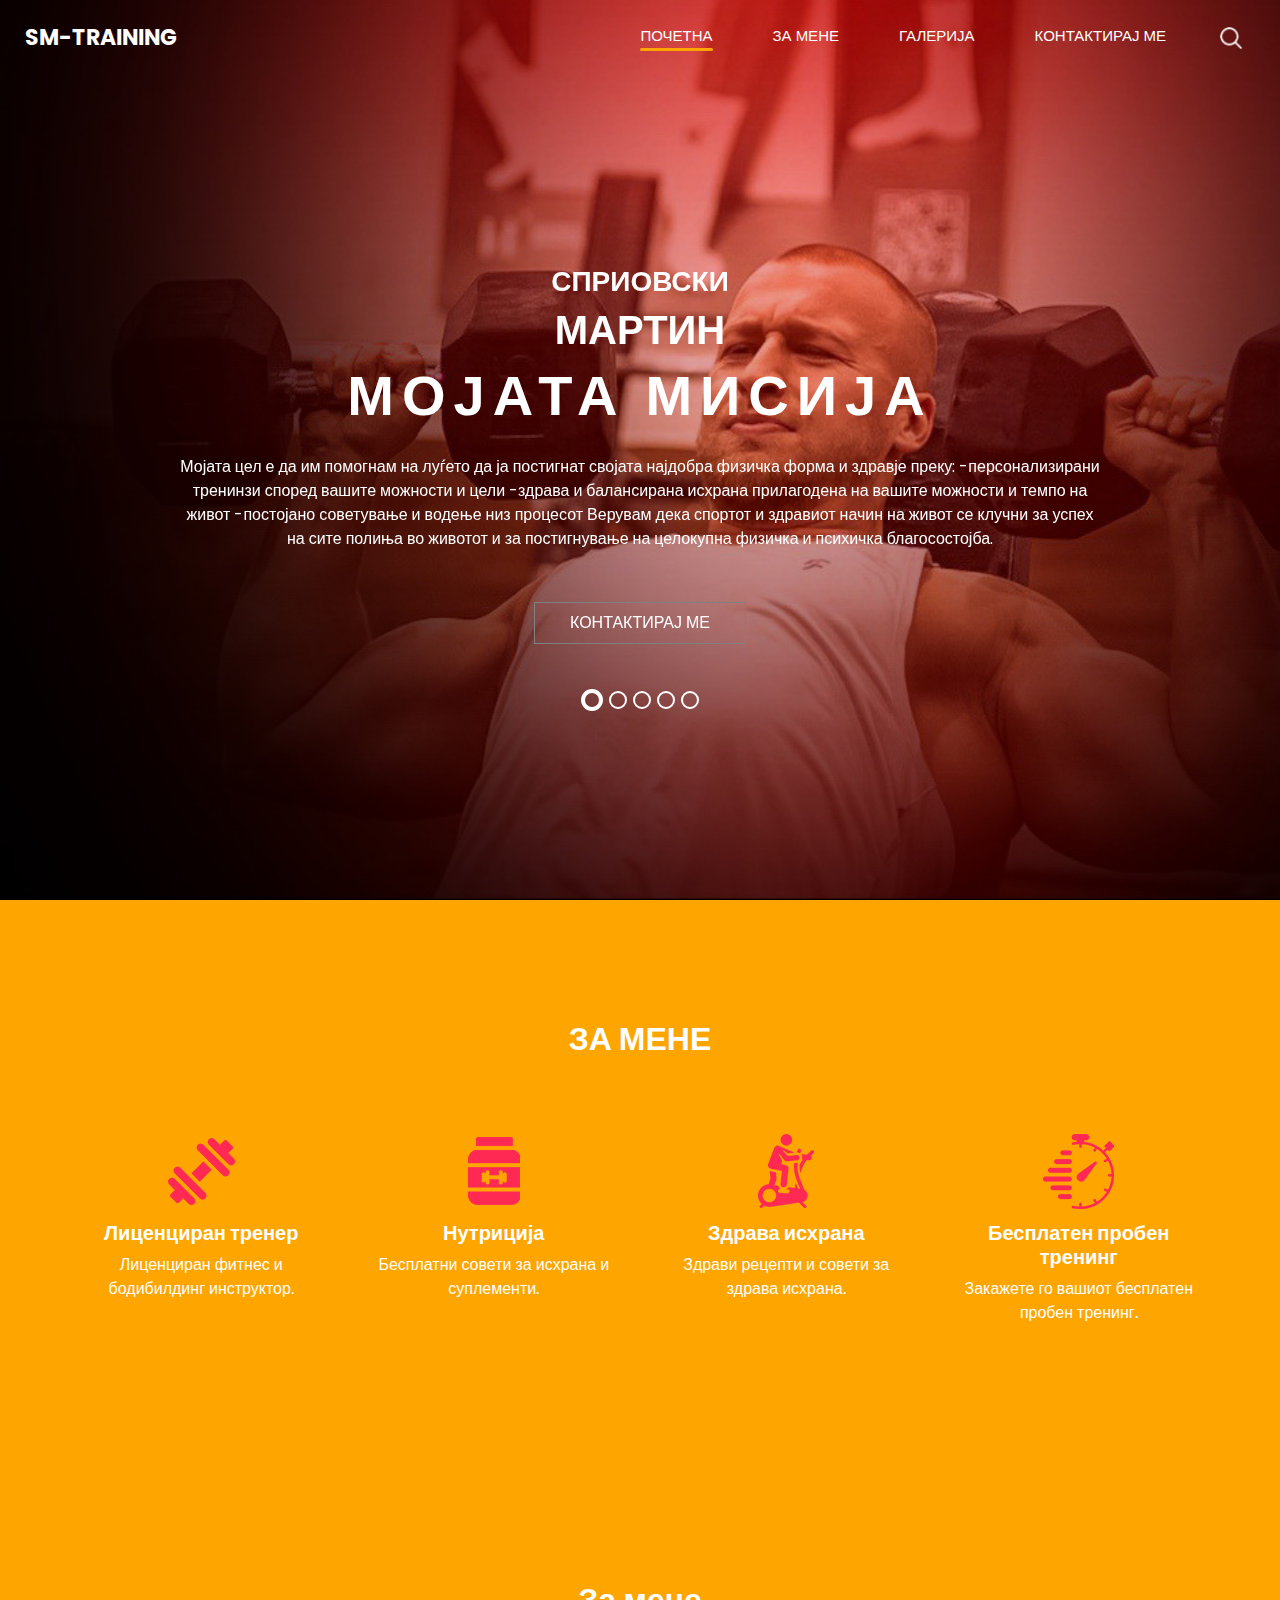
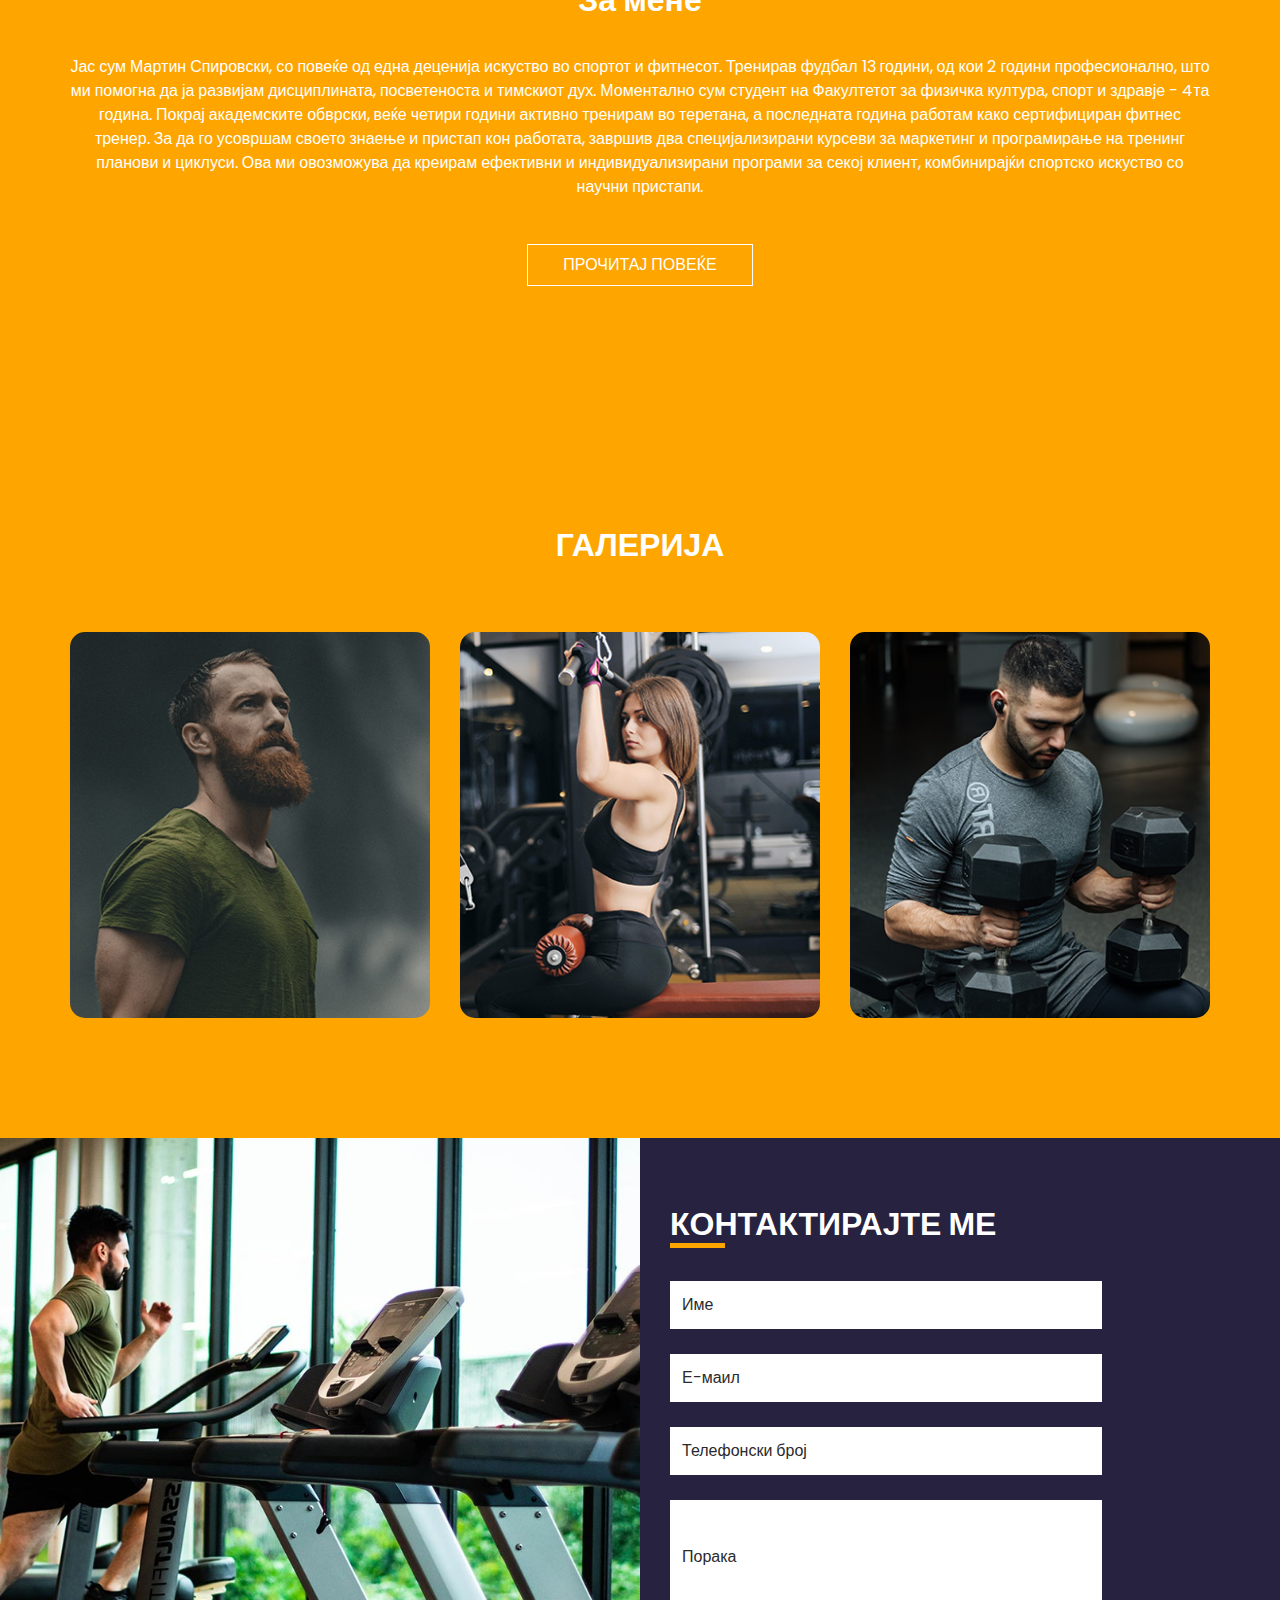
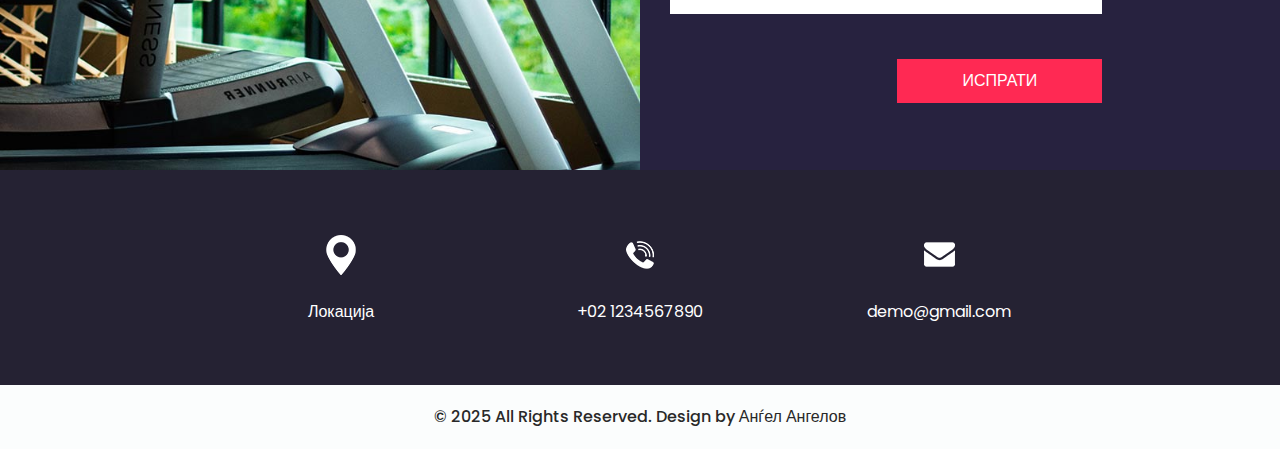
==== index.html @ b18c8472 "Start" ====
<!DOCTYPE html>
<html lang="mk">

<head>
  <!-- Basic -->
  <meta charset="utf-8" />
  <meta http-equiv="X-UA-Compatible" content="IE=edge" />
  <!-- Mobile Metas -->
  <meta name="viewport" content="width=device-width, initial-scale=1, shrink-to-fit=no" />
  <!-- Site Metas -->
  <meta name="keywords" content="" />
  <meta name="description" content="" />
  <meta name="author" content="" />

  <title>SM-Training</title>

  <!-- slider stylesheet -->
  <link rel="stylesheet" type="text/css" href="https://cdnjs.cloudflare.com/ajax/libs/OwlCarousel2/2.3.4/assets/owl.carousel.min.css" />

  <!-- bootstrap core css -->
  <link rel="stylesheet" type="text/css" href="css/bootstrap.css" />

  <!-- fonts style -->
  <link href="https://fonts.googleapis.com/css?family=Poppins:400,600,700&display=swap" rel="stylesheet">
  <!-- Custom styles for this template -->
  <link href="css/style.css" rel="stylesheet" />
  <!-- responsive style -->
  <link href="css/responsive.css" rel="stylesheet" />
</head>

<body>
  <div class="hero_area">
    <!-- header section strats -->
    <header class="header_section">
      <div class="container-fluid">
        <nav class="navbar navbar-expand-lg custom_nav-container ">
          <a class="navbar-brand" href="index.html">
            <span>
              SM-Training
            </span>
          </a>
          <button class="navbar-toggler" type="button" data-toggle="collapse" data-target="#navbarSupportedContent" aria-controls="navbarSupportedContent" aria-expanded="false" aria-label="Toggle navigation">
            <span class="navbar-toggler-icon"></span>
          </button>

          <div class="collapse navbar-collapse" id="navbarSupportedContent">
            <div class="d-flex ml-auto flex-column flex-lg-row align-items-center">
              <ul class="navbar-nav  ">
                <li class="nav-item active">
                  <a class="nav-link" href="index.html">Почетна <span class="sr-only">(current)</span></a>
                </li>
                <li class="nav-item ">
                  <a class="nav-link" href="why.html"> За мене </a>
                </li>
                </li>
                <li class="nav-item">
                  <a class="nav-link" href="trainer.html"> Галерија</a>
                </li>
                <li class="nav-item">
                  <a class="nav-link" href="contact.html"> Контактирај ме</a>
                </li>
              </ul>
              <div class="user_option">
                <form class="form-inline my-2 my-lg-0 ml-0 ml-lg-4 mb-3 mb-lg-0">
                  <button class="btn  my-2 my-sm-0 nav_search-btn" type="submit"></button>
                </form>
              </div>
            </div>
          </div>
        </nav>
      </div>
    </header>
    <!-- end header section -->
    <!-- slider section -->
    <section class=" slider_section position-relative">
      <div id="carouselExampleIndicators" class="carousel slide" data-ride="carousel">
        <div class="carousel-inner">
          <div class="carousel-item active">
            <div class="container">
              <div class="col-lg-10 col-md-11 mx-auto">
                <div class="detail-box">
                  <div>
                    <h3>
                      Сприовски
                    </h3>
                    <h2>
                      Мартин
                    </h2>
                    <h1>
                      Мојата Мисија
                    </h1>
                    <p>
                      Мојата цел е да им помогнам на луѓето да ја постигнат својата најдобра физичка форма и здравје преку: 
                      -персонализирани тренинзи според вашите можности и цели
                        -здрава и балансирана исхрана прилагодена на вашите можности и темпо на живот
                      -постојано советување и водење низ процесот 
                    Верувам дека спортот и здравиот начин на живот се клучни за успех на сите полиња во животот и за постигнување на целокупна физичка и психичка благосостојба.
                    </p>
                    <div class="">
                      <a href="">
                        Контактирај ме
                      </a>
                    </div>
                  </div>
                </div>
              </div>
            </div>
          </div>
          <div class="carousel-item">
            <div class="container">
              <div class="col-lg-10 col-md-11 mx-auto">
                <div class="detail-box">
                  <div>
                    <h3>
                      Fitness
                    </h3>
                    <h2>
                      Training
                    </h2>
                    <h1>
                      SM-Training
                    </h1>
                    <p>
                      Lorem ipsum dolor sit amet, consectetur adipiscing elit, sed do eiusmod tempor incididunt ut labore et dolore magna aliqua. Ut enim ad minim veniam, quis nostrud exercitation ullamco laboris nisi ut aliquip ex ea commodo consequat. Duis aute irure dolor in reprehenderit in voluptate velit esse .
                    </p>
                    <div class="">
                      <a href="">
                        Contact Us
                      </a>
                    </div>
                  </div>
                </div>
              </div>
            </div>
          </div>
          <div class="carousel-item">
            <div class="container">
              <div class="col-lg-10 col-md-11 mx-auto">
                <div class="detail-box">
                  <div>
                    <h3>
                      Fitness
                    </h3>
                    <h2>
                      Training
                    </h2>
                    <h1>
                      SM-Training
                    </h1>
                    <p>
                      Lorem ipsum dolor sit amet, consectetur adipiscing elit, sed do eiusmod tempor incididunt ut labore et dolore magna aliqua. Ut enim ad minim veniam, quis nostrud exercitation ullamco laboris nisi ut aliquip ex ea commodo consequat. Duis aute irure dolor in reprehenderit in voluptate velit esse .
                    </p>
                    <div class="">
                      <a href="">
                        Contact Us
                      </a>
                    </div>
                  </div>
                </div>
              </div>
            </div>
          </div>
          <div class="carousel-item">
            <div class="container">
              <div class="col-lg-10 col-md-11 mx-auto">
                <div class="detail-box">
                  <div>
                    <h3>
                      Fitness
                    </h3>
                    <h2>
                      Training
                    </h2>
                    <h1>
                      SM-Training
                    </h1>
                    <p>
                      Lorem ipsum dolor sit amet, consectetur adipiscing elit, sed do eiusmod tempor incididunt ut labore et dolore magna aliqua. Ut enim ad minim veniam, quis nostrud exercitation ullamco laboris nisi ut aliquip ex ea commodo consequat. Duis aute irure dolor in reprehenderit in voluptate velit esse .
                    </p>
                    <div class="">
                      <a href="">
                        Contact Us
                      </a>
                    </div>
                  </div>
                </div>
              </div>
            </div>
          </div>
          <div class="carousel-item">
            <div class="container">
              <div class="col-lg-10 col-md-11 mx-auto">
                <div class="detail-box">
                  <div>
                    <h3>
                      Fitness
                    </h3>
                    <h2>
                      Training
                    </h2>
                    <h1>
                      SM-Training
                    </h1>
                    <p>
                      Lorem ipsum dolor sit amet, consectetur adipiscing elit, sed do eiusmod tempor incididunt ut labore et dolore magna aliqua. Ut enim ad minim veniam, quis nostrud exercitation ullamco laboris nisi ut aliquip ex ea commodo consequat. Duis aute irure dolor in reprehenderit in voluptate velit esse .
                    </p>
                    <div class="">
                      <a href="">
                        Контактирај ме
                      </a>
                    </div>
                  </div>
                </div>
              </div>
            </div>
          </div>
        </div>
        <ol class="carousel-indicators">
          <li data-target="#carouselExampleIndicators" data-slide-to="0" class="active"></li>
          <li data-target="#carouselExampleIndicators" data-slide-to="1"></li>
          <li data-target="#carouselExampleIndicators" data-slide-to="2"></li>
          <li data-target="#carouselExampleIndicators" data-slide-to="3"></li>
          <li data-target="#carouselExampleIndicators" data-slide-to="4"></li>
        </ol>
      </div>
    </section>
    <!-- end slider section -->
  </div>


  <!-- Us section -->

  <section class="us_section layout_padding">
    <div class="container">
      <div class="heading_container">
        <h2>
          За мене
        </h2>
      </div>

      <div class="us_container ">
        <div class="row">
          <div class="col-lg-3 col-md-6">
            <div class="box">
              <div class="img-box">
                <img src="images/u-1.png" alt="">
              </div>
              <div class="detail-box">
                <h5>
                  Лиценциран тренер
                </h5>
                <p>
                  Лиценциран фитнес и бодибилдинг инструктор.
                </p>
              </div>
            </div>
          </div>
          <div class="col-lg-3 col-md-6">
            <div class="box">
              <div class="img-box">
                <img src="images/u-4.png" alt="">
              </div>
              <div class="detail-box">
                <h5>
                  Нутриција
                </h5>
                <p>
                  Бесплатни совети за исхрана и суплементи.
                </p>
              </div>
            </div>
          </div>
          <div class="col-lg-3 col-md-6">
            <div class="box">
              <div class="img-box">
                <img src="images/u-2.png" alt="">
              </div>
              <div class="detail-box">
                <h5>
                  Здрава исхрана
                </h5>
                <p>
                  Здрави рецепти и совети за здрава исхрана.
                </p>
              </div>
            </div>
          </div>
          <div class="col-lg-3 col-md-6">
            <div class="box">
              <div class="img-box">
                <img src="images/u-3.png" alt="">
              </div>
              <div class="detail-box">
                <h5>
                  Бесплатен пробен тренинг
                </h5>
                <p>
                  Закажете го вашиот бесплатен пробен тренинг.
                </p>
              </div>
            </div>
          </div>
        </div>
      </div>
    </div>
  </section>

  <!-- end us section -->


  <!-- heathy section -->

  <section class="heathy_section layout_padding">
    <div class="container">

      <div class="row">
        <div class="col-md-12 mx-auto">
          <div class="detail-box">
            <h2>
              За мене
            </h2>
            <p>
              Јас сум Мартин Спировски, со повеќе од една деценија искуство во спортот и фитнесот. Тренирав фудбал 13 години, од кои 2 години професионално, што ми помогна да ја развијам дисциплината, посветеноста и тимскиот дух.

Моментално сум студент на Факултетот за физичка култура, спорт и здравје - 4та година. Покрај академските обврски, веќе четири години активно тренирам во теретана, а последната година работам како сертифициран фитнес тренер.

За да го усовршам своето знаење и пристап кон работата, завршив два специјализирани курсеви за маркетинг и програмирање на тренинг планови и циклуси. Ова ми овозможува да креирам ефективни и индивидуализирани програми за секој клиент, комбинирајќи спортско искуство со научни пристапи.
            </p>
            <div class="btn-box">
              <a href="">
                Прочитај повеќе
              </a>
            </div>
          </div>
        </div>
      </div>

    </div>
  </section>

  <!-- end heathy section -->

  <!-- trainer section -->

  <section class="trainer_section layout_padding">
    <div class="container">
      <div class="heading_container">
        <h2>
          Галерија
        </h2>
      </div>
      <div class="row">
        <div class="col-lg-4 col-md-6 mx-auto">
          <div class="box">
            <div class="name">
              
            </div>
            <div class="img-box">
              <img src="images/t1.jpg" alt="">
            </div>

          </div>
        </div>
        <div class="col-lg-4 col-md-6 mx-auto">
          <div class="box">
            <div class="name">
              
            </div>
            <div class="img-box">
              <img src="images/t2.jpg" alt="">
            </div>
            
          </div>
        </div>
        <div class="col-lg-4 col-md-6 mx-auto">
          <div class="box">
            <div class="name">
              
            </div>
            <div class="img-box">
              <img src="images/t3.jpg" alt="">
            </div>
            
          </div>
        </div>
      </div>
    </div>
  </section>

  <!-- end trainer section -->

  <!-- contact section -->

  <section class="contact_section ">
    <div class="container-fluid">
      <div class="row">
        <div class="col-md-6 px-0">
          <div class="img-box">
            <img src="images/contact-img.jpg" alt="">
          </div>
        </div>
        <div class="col-lg-5 col-md-6">
          <div class="form_container pr-0 pr-lg-5 mr-0 mr-lg-2">
            <div class="heading_container">
              <h2>
                Контактирајте ме
              </h2>
            </div>
            <form action="">
              <div>
                <input type="text" placeholder="Име" />
              </div>
              <div>
                <input type="email" placeholder="Е-маил" />
              </div>
              <div>
                <input type="text" placeholder="Телефонски број" />
              </div>
              <div>
                <input type="text" class="message-box" placeholder="Порака" />
              </div>
              <div class="d-flex ">
                <button>
                  Испрати
                </button>
              </div>
            </form>
          </div>
        </div>
      </div>
    </div>
  </section>

  <!-- end contact section -->

  <!-- info section -->
  <section class="info_section layout_padding2">
    <div class="container">
      <div class="info_items">
        <a href="">
          <div class="item ">
            <div class="img-box box-1">
              <img src="" alt="">
            </div>
            <div class="detail-box">
              <p>
                Локација
              </p>
            </div>
          </div>
        </a>
        <a href="">
          <div class="item ">
            <div class="img-box box-2">
              <img src="" alt="">
            </div>
            <div class="detail-box">
              <p>
                +02 1234567890
              </p>
            </div>
          </div>
        </a>
        <a href="">
          <div class="item ">
            <div class="img-box box-3">
              <img src="" alt="">
            </div>
            <div class="detail-box">
              <p>
                demo@gmail.com
              </p>
            </div>
          </div>
        </a>
      </div>
    </div>
  </section>

  <!-- end info_section -->

  <!-- footer section -->
  <footer class="container-fluid footer_section">
    <p>
      &copy; 2025 All Rights Reserved. Design by
      Анѓел Ангелов
    </p>
  </footer>
  <!-- footer section -->

  <script src="js/jquery-3.4.1.min.js"></script>
  <script src="js/bootstrap.js"></script>

</body>

</html>
---- css/style.css ----
body {
  font-family: 'Poppins', sans-serif;
  color: #000000;
  background-color: orange;
}

.layout_padding {
  padding-top: 120px;
  padding-bottom: 120px;
}

.layout_padding2 {
  padding-top: 45px;
  padding-bottom: 45px;
}

.layout_padding2-top {
  padding-top: 45px;
}

.layout_padding2-bottom {
  padding-bottom: 45px;
}

.layout_padding-top {
  padding-top: 120px;
}

.layout_padding-bottom {
  padding-bottom: 120px;
}

.heading_container {
  display: -webkit-box;
  display: -ms-flexbox;
  display: flex;
  -webkit-box-pack: center;
      -ms-flex-pack: center;
          justify-content: center;
  text-align: center;
}

.heading_container h2 {
  font-weight: bold;
  position: relative;
  padding-bottom: 5px;
  text-transform: uppercase;
}

.heading_container h2::before {
  content: "";
  position: absolute;
  bottom: 0;
  left: 50%;
  width: 55px;
  height: 5px;
  background-color: orange;
  -webkit-transform: translateX(-50%);
          transform: translateX(-50%);
}

/*header section*/
.hero_area {
  height: 100vh;
  display: -webkit-box;
  display: -ms-flexbox;
  display: flex;
  -webkit-box-orient: vertical;
  -webkit-box-direction: normal;
      -ms-flex-direction: column;
          flex-direction: column;
  background-image: url(../images/hero-bg.jpg);
  background-size: cover;
  background-attachment: fixed;
}

.sub_page .hero_area {
  height: auto;
}

.sub_page .who_section.layout_padding {
  padding-top: 0;
}

.hero_area.sub_pages {
  height: auto;
}

.header_section .container-fluid {
  padding-right: 25px;
  padding-left: 25px;
}

.header_section .nav_container {
  margin: 0 auto;
}

.custom_nav-container.navbar-expand-lg .navbar-nav .nav-item .nav-link {
  margin: 10px 30px;
  padding: 0;
  padding-bottom: 3px;
  color: #ffffff;
  text-align: center;
  position: relative;
  text-transform: uppercase;
  font-size: 15px;
}

.custom_nav-container.navbar-expand-lg .navbar-nav .nav-item .nav-link::after {
  display: none;
  content: "";
  position: absolute;
  left: 0;
  bottom: 0;
  width: 100%;
  height: 3px;
  border-radius: 5px;
  background-color: #ffffff;
}

.custom_nav-container.navbar-expand-lg .navbar-nav .nav-item.active a::after, .custom_nav-container.navbar-expand-lg .navbar-nav .nav-item:hover a::after {
  display: block;
  background-color: orange;
}

a,
a:hover,
a:focus {
  text-decoration: none;
}

a:hover,
a:focus {
  color: initial;
}

.btn,
.btn:focus {
  outline: none !important;
  -webkit-box-shadow: none;
          box-shadow: none;
}

.user_option {
  display: -webkit-box;
  display: -ms-flexbox;
  display: flex;
  -webkit-box-align: center;
      -ms-flex-align: center;
          align-items: center;
}

.user_option a {
  color: #ffffff;
  margin: 10px 30px;
}

.custom_nav-container .nav_search-btn {
  background-image: url(../images/search-icon.png);
  background-size: 22px;
  background-repeat: no-repeat;
  background-position-y: 7px;
  width: 35px;
  height: 35px;
  padding: 0;
  border: none;
}

.navbar-brand {
  display: -webkit-box;
  display: -ms-flexbox;
  display: flex;
  -webkit-box-align: center;
      -ms-flex-align: center;
          align-items: center;
  position: relative;
}

.navbar-brand span {
  font-size: 22px;
  text-transform: uppercase;
  font-weight: bold;
  color: #ffffff;
  position: relative;
  z-index: 3;
}

.custom_nav-container {
  z-index: 99999;
  padding: 15px 0;
}

.custom_nav-container .navbar-toggler {
  outline: none;
}

.custom_nav-container .navbar-toggler .navbar-toggler-icon {
  background-image: url(../images/menu.png);
  background-size: 55px;
}

/*end header section*/
.slider_section {
  -webkit-box-flex: 1;
      -ms-flex: 1;
          flex: 1;
  display: -webkit-box;
  display: -ms-flexbox;
  display: flex;
  -webkit-box-align: center;
      -ms-flex-align: center;
          align-items: center;
  color: #ffffff;
}

.slider_section #carouselExampleIndicators {
  width: 100%;
}

.slider_section .row {
  -webkit-box-align: center;
      -ms-flex-align: center;
          align-items: center;
}

.slider_section .box {
  margin: 125px 0;
}

.slider_section .detail-box {
  text-align: center;
}

.slider_section .detail-box h1,
.slider_section .detail-box h2,
.slider_section .detail-box h3 {
  text-transform: uppercase;
  font-weight: bold;
}

.slider_section .detail-box h2 {
  font-size: 2.5rem;
}

.slider_section .detail-box h1 {
  font-size: 3.5rem;
  font-weight: bold;
  letter-spacing: .5rem;
}

.slider_section .detail-box p {
  margin-top: 25px;
}

.slider_section .detail-box a {
  display: inline-block;
  padding: 8px 35px;
  background-color: transparent;
  border: 1.5px solid gray;
  color: #ffffff;
  border-radius: 0px;
  -webkit-transition: -webkit-transform 0.3s;
  transition: -webkit-transform 0.3s;
  transition: transform 0.3s;
  transition: transform 0.3s, -webkit-transform 0.3s;
  text-transform: uppercase;
  margin-top: 35px;
}

.slider_section .detail-box a:hover {
  background-color: gray;
  color: #000000;
}

.slider_section #carouselExampleIndicators .carousel-indicators {
  position: unset;
  margin: 0;
  margin-top: 45px;
  -webkit-box-align: center;
      -ms-flex-align: center;
          align-items: center;
}

.slider_section #carouselExampleIndicators .carousel-indicators li {
  width: 14px;
  height: 14px;
  background-color: transparent;
  border: 2px solid #ffffff;
  border-radius: 100%;
  opacity: 1;
}

.slider_section #carouselExampleIndicators .carousel-indicators li.active {
  border: 4px solid #ffffff;
}

.us_section {
  background-image: url(../images/us-bg.jpg);
  background-size: cover;
  background-attachment: fixed;
  color: #ffffff;
}

.us_section .us_container {
  padding-top: 25px;
}

.us_section .us_container .box {
  display: -webkit-box;
  display: -ms-flexbox;
  display: flex;
  -webkit-box-orient: vertical;
  -webkit-box-direction: normal;
      -ms-flex-direction: column;
          flex-direction: column;
  -webkit-box-align: center;
      -ms-flex-align: center;
          align-items: center;
  text-align: center;
  margin: 25px 10px 0 10px;
}

.us_section .us_container .box .img-box {
  height: 100px;
  display: -webkit-box;
  display: -ms-flexbox;
  display: flex;
  -webkit-box-align: center;
      -ms-flex-align: center;
          align-items: center;
  -webkit-box-pack: center;
      -ms-flex-pack: center;
          justify-content: center;
}

.us_section .us_container .box .img-box img {
  max-width: 100%;
}

.us_section .us_container .box .detail-box h5 {
  font-weight: bold;
}

.heathy_section {
  background-image: url(../images/healthy-bg.jpg);
  background-size: cover;
  background-attachment: fixed;
  color: #ffffff;
  text-align: center;
}

.heathy_section h2 {
  font-weight: bold;
}

.heathy_section p {
  margin-top: 35px;
}

.heathy_section .btn-box {
  display: -webkit-box;
  display: -ms-flexbox;
  display: flex;
  -webkit-box-pack: center;
      -ms-flex-pack: center;
          justify-content: center;
  margin-top: 45px;
}

.heathy_section .btn-box a {
  display: inline-block;
  padding: 8px 35px;
  background-color: transparent;
  border: 1.5px solid #ffffff;
  color: #ffffff;
  border-radius: 0;
  -webkit-transition: -webkit-transform 0.3s;
  transition: -webkit-transform 0.3s;
  transition: transform 0.3s;
  transition: transform 0.3s, -webkit-transform 0.3s;
  text-transform: uppercase;
}

.heathy_section .btn-box a:hover {
  background-color: #ffffff;
  color: #000000;
}

.trainer_section {
  background-image: url(../images/trainer-bg.jpg);
  background-size: cover;
  background-attachment: fixed;
  color: #ffffff;
}

.trainer_section .box {
  margin-top: 55px;
  display: -webkit-box;
  display: -ms-flexbox;
  display: flex;
  -webkit-box-orient: vertical;
  -webkit-box-direction: normal;
      -ms-flex-direction: column;
          flex-direction: column;
  -webkit-box-align: center;
      -ms-flex-align: center;
          align-items: center;
  text-align: center;
}

.trainer_section .box .name h5 {
  font-weight: bold;
  margin-bottom: 15px;
}

.trainer_section .box .img-box {
  border-radius: 15px;
  overflow: hidden;
}

.trainer_section .box .img-box img {
  width: 100%;
}

.trainer_section .box .social_box {
  display: -webkit-box;
  display: -ms-flexbox;
  display: flex;
  -webkit-box-pack: justify;
      -ms-flex-pack: justify;
          justify-content: space-between;
  width: 225px;
  padding: 12px 45px;
  background-color: #ffffff;
  border-radius: 50px;
  margin-top: -25px;
}

.contact_section {
  position: relative;
  background-color: #27223f;
  color: #ffffff;
}

.contact_section .heading_container {
  -webkit-box-pack: start;
      -ms-flex-pack: start;
          justify-content: start;
}

.contact_section .heading_container h2::before {
  text-align: left;
  left: 0;
  -webkit-transform: none;
          transform: none;
}

.contact_section .row {
  -webkit-box-align: center;
      -ms-flex-align: center;
          align-items: center;
}

.contact_section .img-box img {
  width: 100%;
}

.contact_section .form_container {
  padding: 45px 0 45px 15px;
}

.contact_section input {
  width: 100%;
  border: none;
  background-color: #ffffff;
  outline: none;
  color: #000000;
  margin-top: 25px;
  padding: 12px;
}

.contact_section input::-webkit-input-placeholder {
  color: #2a2a2c;
}

.contact_section input:-ms-input-placeholder {
  color: #2a2a2c;
}

.contact_section input::-ms-input-placeholder {
  color: #2a2a2c;
}

.contact_section input::placeholder {
  color: #2a2a2c;
}

.contact_section input.message-box {
  padding: 45px 12px;
}

.contact_section button {
  padding: 10px 65px;
  outline: none;
  border: none;
  color: #ffffff;
  background: #ff2953;
  margin: 45px 0 0 auto;
  text-transform: uppercase;
}

.info_section {
  background-color: #252233;
}

.info_items {
  width: 70%;
  margin: 0 auto;
  display: -webkit-box;
  display: -ms-flexbox;
  display: flex;
  -webkit-box-pack: justify;
      -ms-flex-pack: justify;
          justify-content: space-between;
}

.info_items .item {
  width: 200px;
  display: -webkit-box;
  display: -ms-flexbox;
  display: flex;
  -webkit-box-orient: vertical;
  -webkit-box-direction: normal;
      -ms-flex-direction: column;
          flex-direction: column;
  -webkit-box-align: center;
      -ms-flex-align: center;
          align-items: center;
  text-align: center;
}

.info_items .item .img-box {
  width: 80px;
  height: 80px;
  border-radius: 100%;
  background-repeat: no-repeat;
  background-position: center;
}

.info_items .item .detail-box {
  margin-top: 5px;
  color: #fff;
}

.info_items {
  position: relative;
}

.info_items a {
  position: relative;
}

.info_items .item .img-box.box-1 {
  background-image: url(../images/location-white.png);
}

.info_items .item .img-box.box-2 {
  background-image: url(../images/telephone-white.png);
}

.info_items .item .img-box.box-3 {
  background-image: url(../images/envelope-white.png);
}

/* footer section*/
.footer_section {
  background-color: #fbfdfd;
  padding: 20px;
  font-weight: 500;
}

.footer_section p {
  color: #292929;
  margin: 0;
  text-align: center;
}

.footer_section a {
  color: #292929;
}

/* end footer section*/
/*# sourceMappingURL=style.css.map */
---- css/responsive.css ----
@media (max-width: 1120px) {}

@media (max-width: 992px) {
    .hero_area {
        height: auto;
    }

    .custom_nav-container .nav_search-btn {
        background-position: center;
        margin-top: 10px;
    }

    .slider_section {
        padding-top: 45px;
        padding-bottom: 75px;
    }

    .info_items {
        width: 100%;
    }
}

@media (max-width: 768px) {
    .contact_section .form_container {
        padding: 45px 0;
    }

    .info_items {
        flex-direction: column;
        align-items: center;
    }

    .contact_section .heading_container {
        justify-content: center;
    }

    .contact_section .heading_container h2::before {
        left: 50%;
        transform: translateX(-50%);
    }

    .contact_section button {
        margin: 45px auto 0 auto;
    }
}


@media (max-width: 576px) {
    .slider_section .detail-box h1 {
        font-size: 3rem;
    }
}

@media (max-width: 480px) {}

@media (max-width: 420px) {
    .slider_section .detail-box h1 {
        letter-spacing: .3rem;
    }
}

@media (max-width: 360px) {}

@media (min-width: 1200px) {
    .container {
        max-width: 1170px;
    }
}
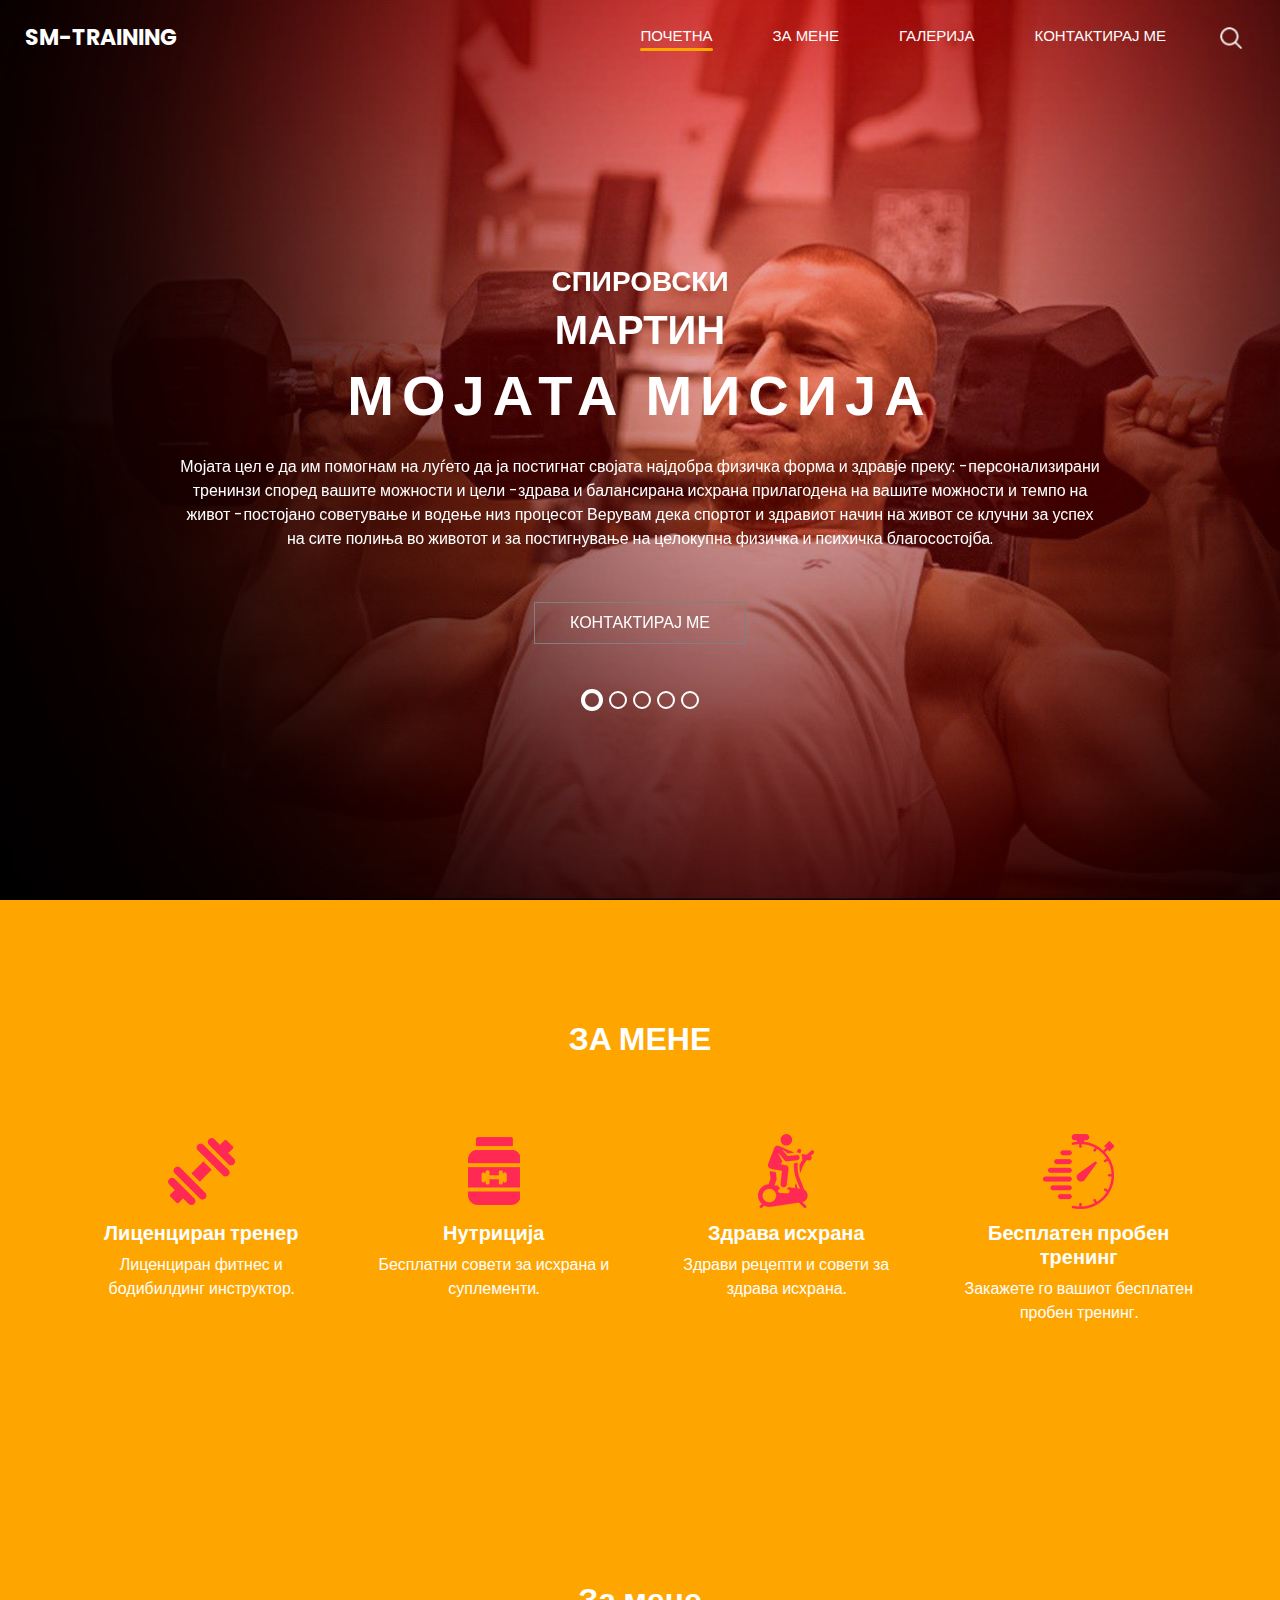
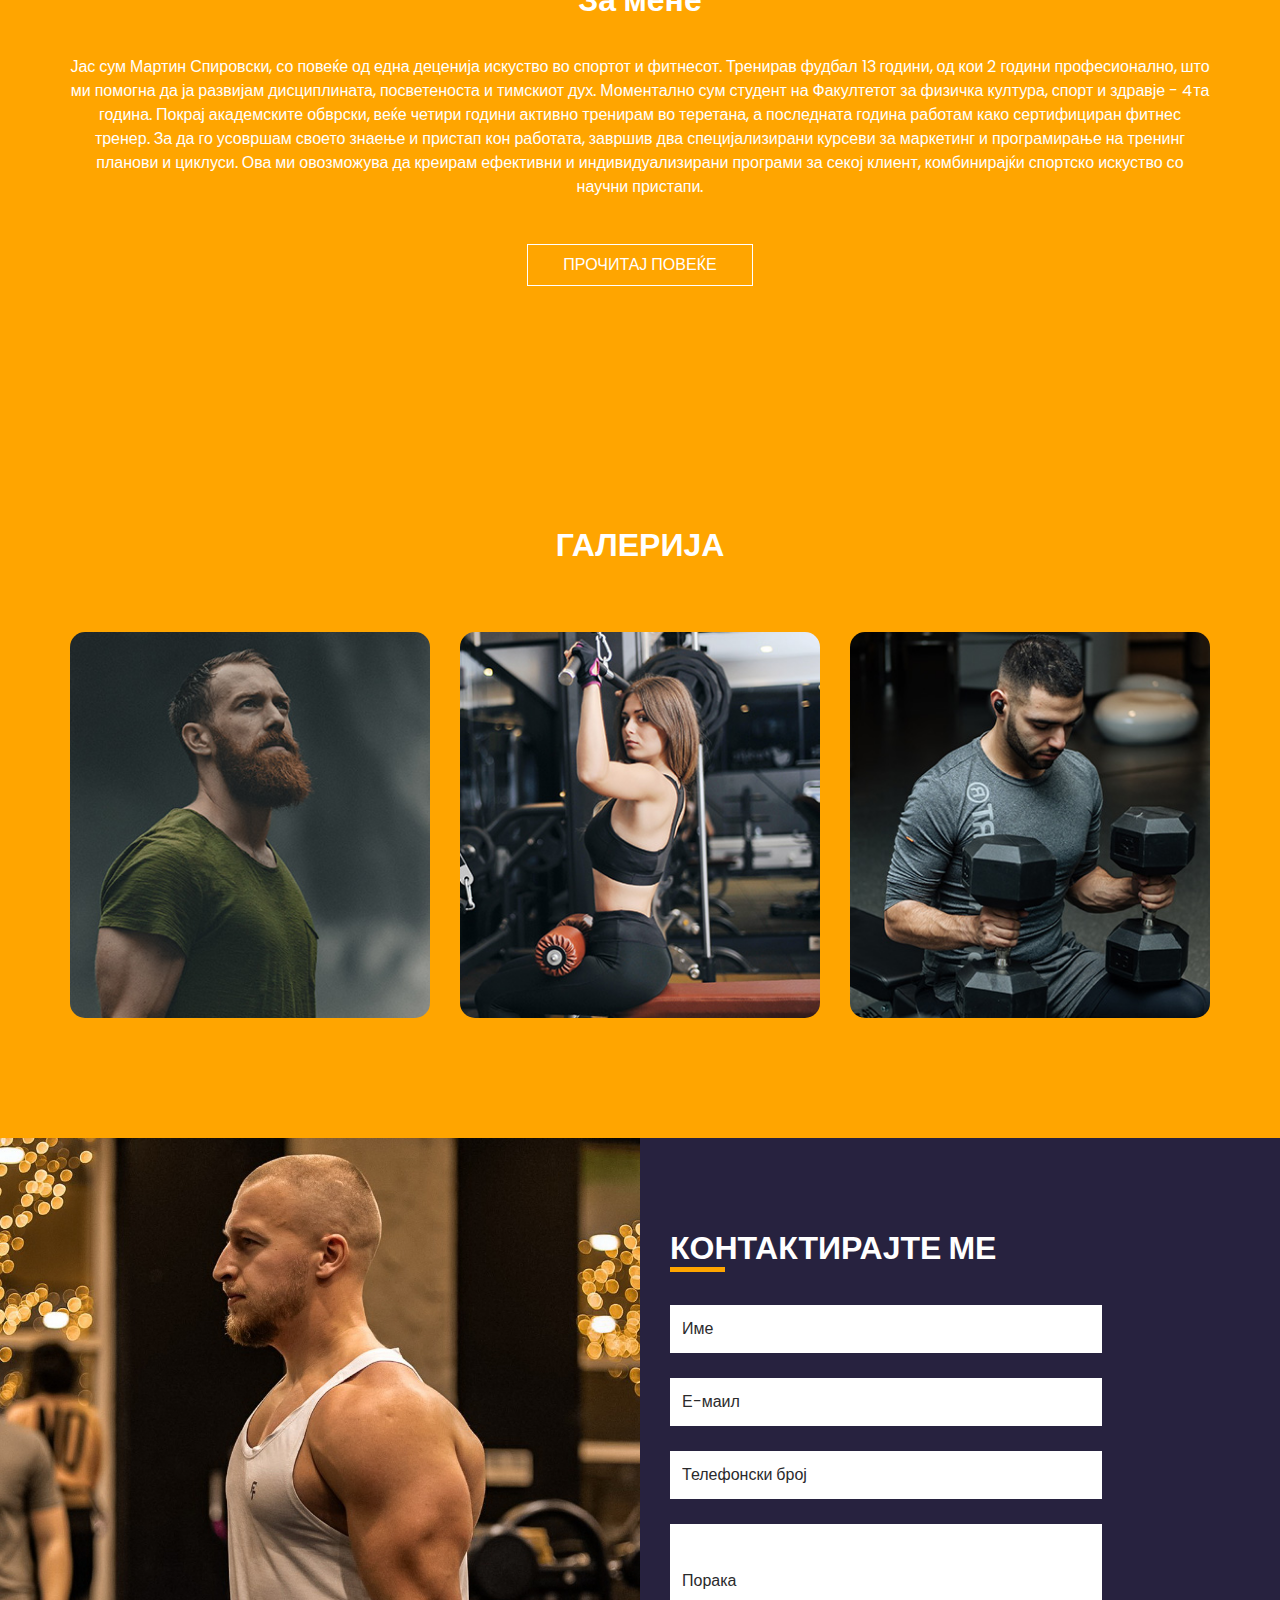
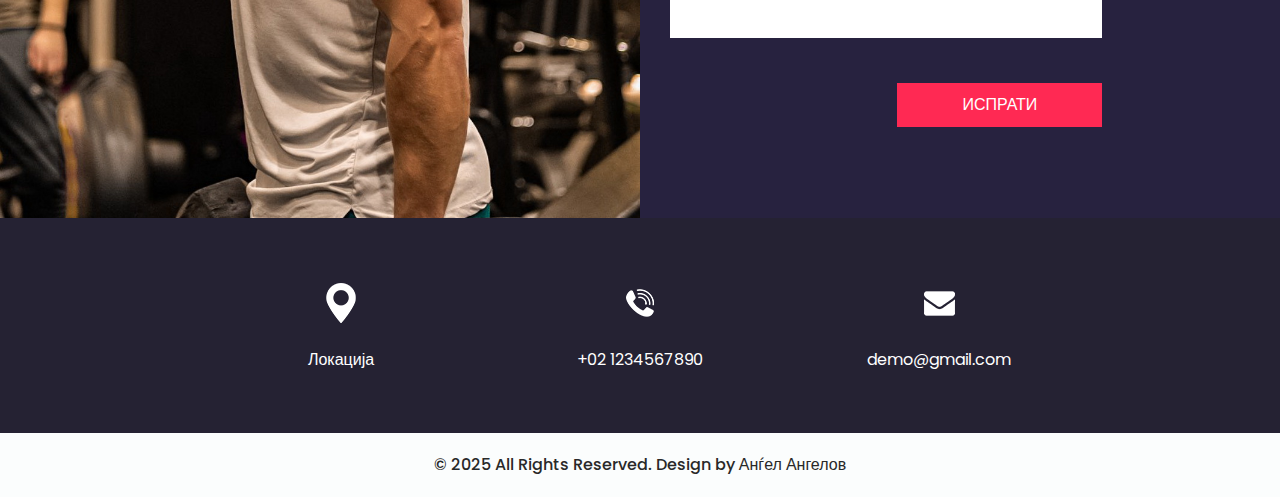
==== commit 9ce24483: "Changed bgs" ====
--- a/index.html
+++ b/index.html
@@ -81,7 +81,7 @@
                 <div class="detail-box">
                   <div>
                     <h3>
-                      Сприовски
+                      Спировски
                     </h3>
                     <h2>
                       Мартин
@@ -95,6 +95,60 @@
                         -здрава и балансирана исхрана прилагодена на вашите можности и темпо на живот
                       -постојано советување и водење низ процесот 
                     Верувам дека спортот и здравиот начин на живот се клучни за успех на сите полиња во животот и за постигнување на целокупна физичка и психичка благосостојба.
+                    </p>
+                    <div class="">
+                      <a href="">
+                        Контактирај ме
+                      </a>
+                    </div>
+                  </div>
+                </div>
+              </div>
+            </div>
+          </div>
+          <div class="carousel-item">
+            <div class="container">
+              <div class="col-lg-10 col-md-11 mx-auto">
+                <div class="detail-box">
+                  <div>
+                    <h3>
+                      Fitness
+                    </h3>
+                    <h2>
+                      Training
+                    </h2>
+                    <h1>
+                      SM-Training
+                    </h1>
+                    <p>
+                      Lorem ipsum dolor sit amet, consectetur adipiscing elit, sed do eiusmod tempor incididunt ut labore et dolore magna aliqua. Ut enim ad minim veniam, quis nostrud exercitation ullamco laboris nisi ut aliquip ex ea commodo consequat. Duis aute irure dolor in reprehenderit in voluptate velit esse .
+                    </p>
+                    <div class="">
+                      <a href="">
+                        Контактирај ме
+                      </a>
+                    </div>
+                  </div>
+                </div>
+              </div>
+            </div>
+          </div>
+          <div class="carousel-item">
+            <div class="container">
+              <div class="col-lg-10 col-md-11 mx-auto">
+                <div class="detail-box">
+                  <div>
+                    <h3>
+                      Fitness
+                    </h3>
+                    <h2>
+                      Training
+                    </h2>
+                    <h1>
+                      SM-Training
+                    </h1>
+                    <p>
+                      Lorem ipsum dolor sit amet, consectetur adipiscing elit, sed do eiusmod tempor incididunt ut labore et dolore magna aliqua. Ut enim ad minim veniam, quis nostrud exercitation ullamco laboris nisi ut aliquip ex ea commodo consequat. Duis aute irure dolor in reprehenderit in voluptate velit esse .
                     </p>
                     <div class="">
                       <a href="">
@@ -152,60 +206,6 @@
                     </p>
                     <div class="">
                       <a href="">
-                        Contact Us
-                      </a>
-                    </div>
-                  </div>
-                </div>
-              </div>
-            </div>
-          </div>
-          <div class="carousel-item">
-            <div class="container">
-              <div class="col-lg-10 col-md-11 mx-auto">
-                <div class="detail-box">
-                  <div>
-                    <h3>
-                      Fitness
-                    </h3>
-                    <h2>
-                      Training
-                    </h2>
-                    <h1>
-                      SM-Training
-                    </h1>
-                    <p>
-                      Lorem ipsum dolor sit amet, consectetur adipiscing elit, sed do eiusmod tempor incididunt ut labore et dolore magna aliqua. Ut enim ad minim veniam, quis nostrud exercitation ullamco laboris nisi ut aliquip ex ea commodo consequat. Duis aute irure dolor in reprehenderit in voluptate velit esse .
-                    </p>
-                    <div class="">
-                      <a href="">
-                        Contact Us
-                      </a>
-                    </div>
-                  </div>
-                </div>
-              </div>
-            </div>
-          </div>
-          <div class="carousel-item">
-            <div class="container">
-              <div class="col-lg-10 col-md-11 mx-auto">
-                <div class="detail-box">
-                  <div>
-                    <h3>
-                      Fitness
-                    </h3>
-                    <h2>
-                      Training
-                    </h2>
-                    <h1>
-                      SM-Training
-                    </h1>
-                    <p>
-                      Lorem ipsum dolor sit amet, consectetur adipiscing elit, sed do eiusmod tempor incididunt ut labore et dolore magna aliqua. Ut enim ad minim veniam, quis nostrud exercitation ullamco laboris nisi ut aliquip ex ea commodo consequat. Duis aute irure dolor in reprehenderit in voluptate velit esse .
-                    </p>
-                    <div class="">
-                      <a href="">
                         Контактирај ме
                       </a>
                     </div>
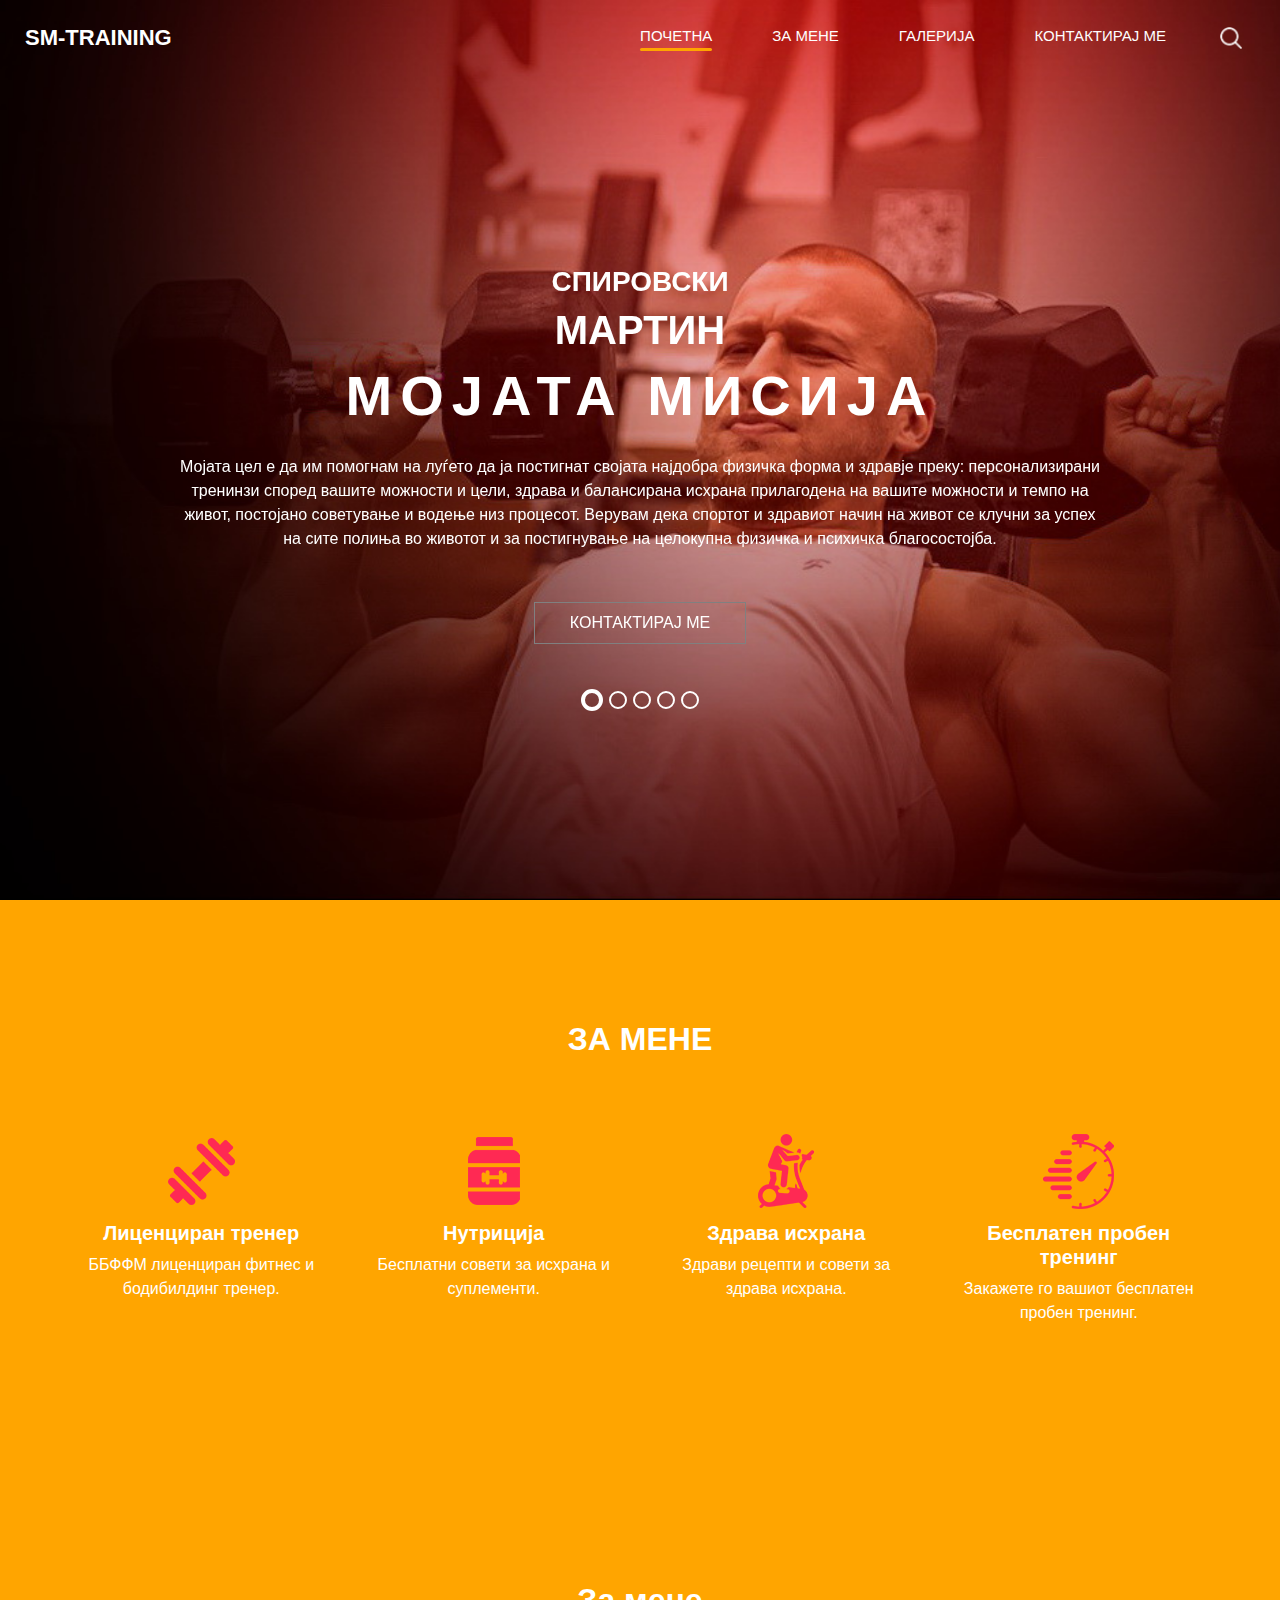
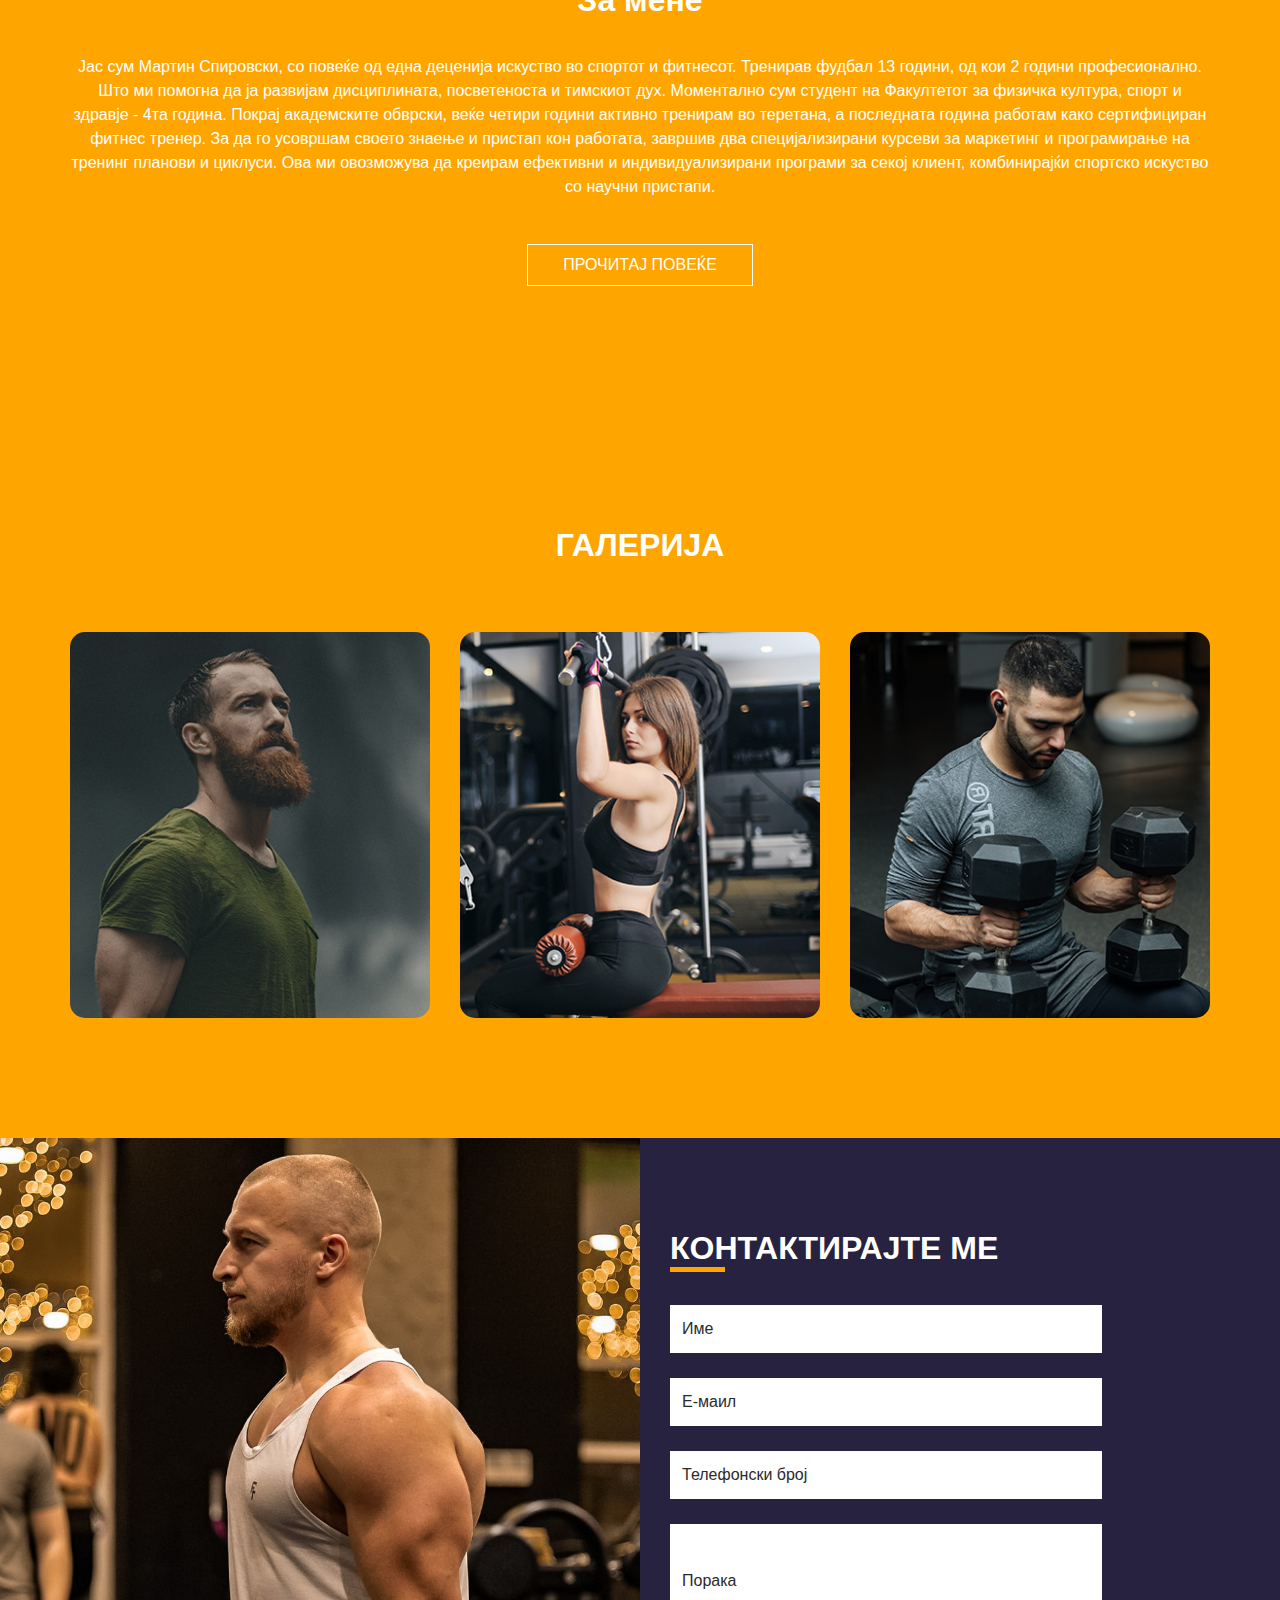
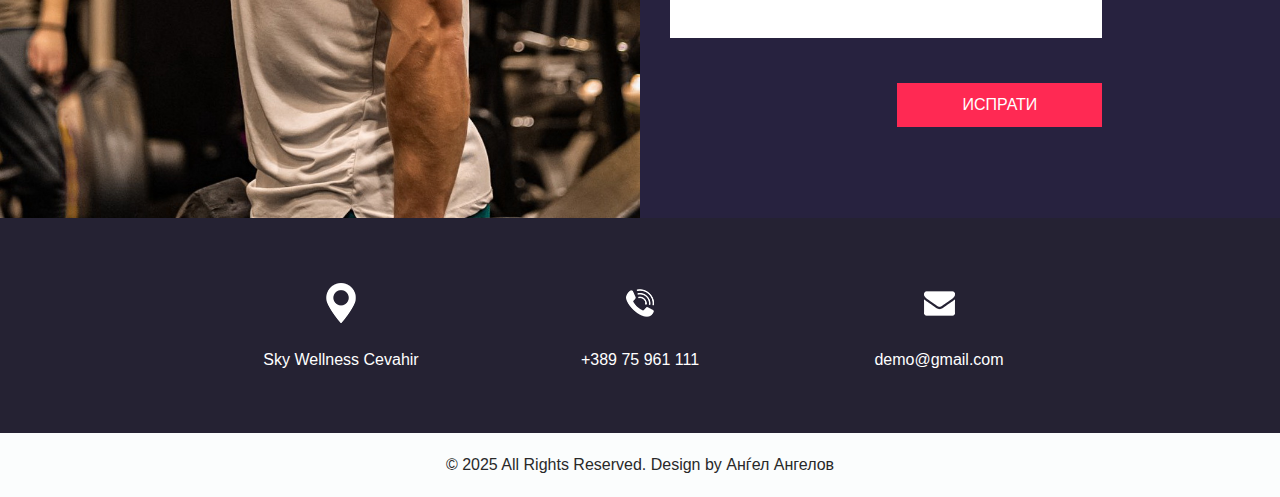
==== commit c196f7bc: "STE" ====
--- a/index.html
+++ b/index.html
@@ -91,9 +91,9 @@
                     </h1>
                     <p>
                       Мојата цел е да им помогнам на луѓето да ја постигнат својата најдобра физичка форма и здравје преку: 
-                      -персонализирани тренинзи според вашите можности и цели
-                        -здрава и балансирана исхрана прилагодена на вашите можности и темпо на живот
-                      -постојано советување и водење низ процесот 
+                      персонализирани тренинзи според вашите можности и цели, 
+                        здрава и балансирана исхрана прилагодена на вашите можности и темпо на живот, 
+                      постојано советување и водење низ процесот.
                     Верувам дека спортот и здравиот начин на живот се клучни за успех на сите полиња во животот и за постигнување на целокупна физичка и психичка благосостојба.
                     </p>
                     <div class="">
@@ -250,7 +250,7 @@
                   Лиценциран тренер
                 </h5>
                 <p>
-                  Лиценциран фитнес и бодибилдинг инструктор.
+                  ББФФМ лиценциран фитнес и бодибилдинг тренер.
                 </p>
               </div>
             </div>
@@ -320,7 +320,7 @@
               За мене
             </h2>
             <p>
-              Јас сум Мартин Спировски, со повеќе од една деценија искуство во спортот и фитнесот. Тренирав фудбал 13 години, од кои 2 години професионално, што ми помогна да ја развијам дисциплината, посветеноста и тимскиот дух.
+              Јас сум Мартин Спировски, со повеќе од една деценија искуство во спортот и фитнесот. Тренирав фудбал 13 години, од кои 2 години професионално. Што ми помогна да ја развијам дисциплината, посветеноста и тимскиот дух.
 
 Моментално сум студент на Факултетот за физичка култура, спорт и здравје - 4та година. Покрај академските обврски, веќе четири години активно тренирам во теретана, а последната година работам како сертифициран фитнес тренер.
 
@@ -444,7 +444,7 @@
             </div>
             <div class="detail-box">
               <p>
-                Локација
+                Sky Wellness Cevahir
               </p>
             </div>
           </div>
@@ -456,7 +456,7 @@
             </div>
             <div class="detail-box">
               <p>
-                +02 1234567890
+                +389 75 961 111
               </p>
             </div>
           </div>
@@ -483,7 +483,7 @@
   <footer class="container-fluid footer_section">
     <p>
       &copy; 2025 All Rights Reserved. Design by
-      Анѓел Ангелов
+      <a href="https://www.instagram.com/angel___angelov/">Анѓел Ангелов</a>
     </p>
   </footer>
   <!-- footer section -->
--- a/css/style.css
+++ b/css/style.css
@@ -1,5 +1,5 @@
 body {
-  font-family: 'Poppins', sans-serif;
+  font-family: Arial, Helvetica, sans-serif;
   color: #000000;
   background-color: orange;
 }
